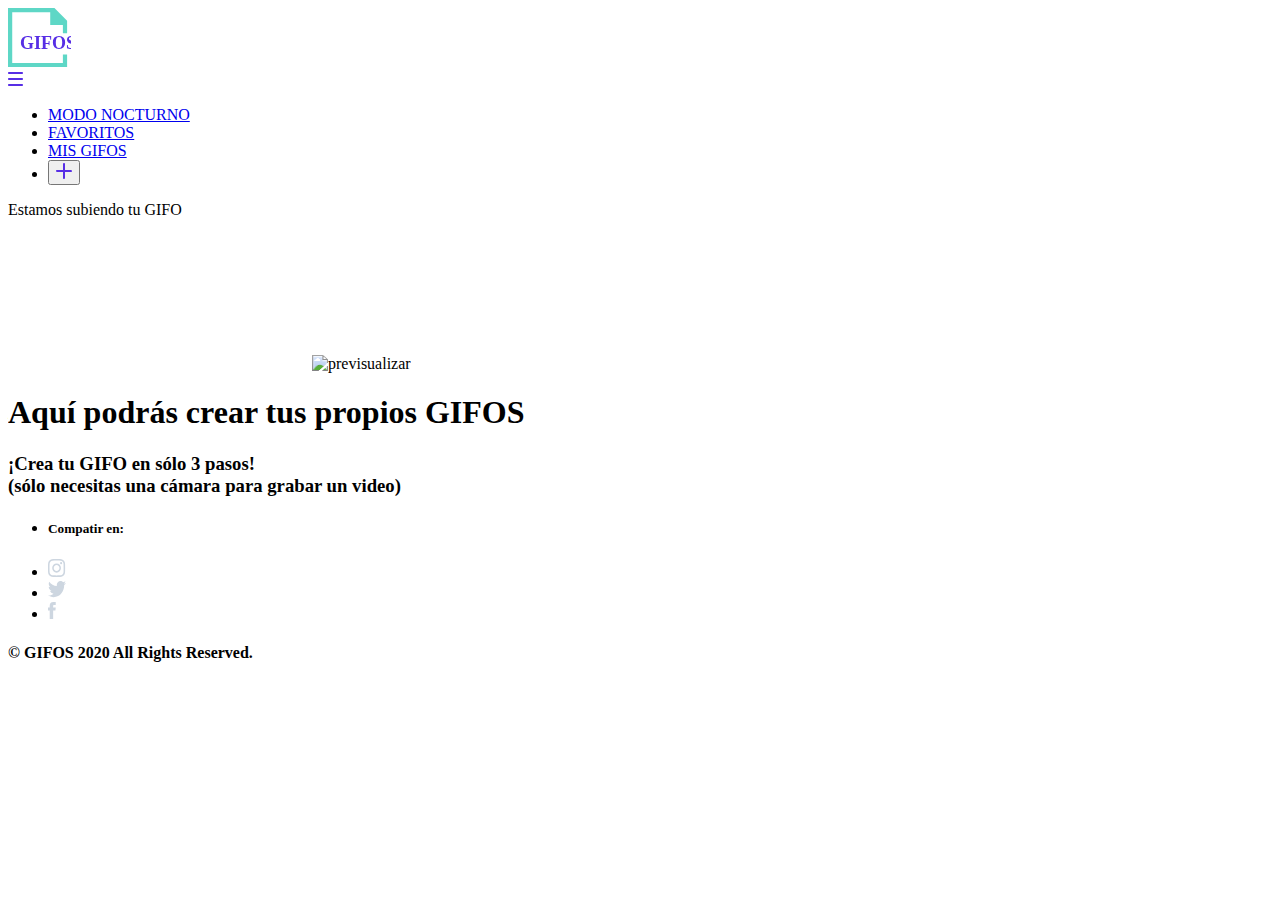
==== crearGif/index.html @ 66634df3 "Agregando sección crear gif" ====
<!DOCTYPE html>
<html lang="en">

<head>
    <meta charset="UTF-8">
    <meta name="viewport" content="width=device-width, initial-scale=1.0">
    <link rel="stylesheet" href="/css/style.css" id='lightTheme' class="lightTheme dark">
    <link href="https://fonts.googleapis.com/css2?family=Montserrat:wght@400;500;700&display=swap" rel="stylesheet">
    <link href="https://fonts.googleapis.com/css2?family=Roboto&display=swap" rel="stylesheet">
    <title>Crear</title>
</head>

<body>
    <header>
        <nav>
            <div class="logo">
                <a href="/index.html"><img src="/img/logo-desktop.svg" alt="Logo"></a>
            </div>
            <div class="menu-hamburguesa">
                <img src="/img/burger.svg" alt="" class="img-burger display">
                <img src="/img/button-close.svg" alt="" class="close-btn display" style="display: none;">
            </div>
            <ul id="list" class="list">
                <li><a href="#" id="darkMode"> MODO NOCTURNO</a></li>
                <li><a href="/Favoritos/"> FAVORITOS </a></li>
                <li><a href="/MisGifos/"> MIS GIFOS </a></li>
                <li id="btn-crear"><button><a href="/Favoritos/"><img src="/img/button-crear-gifo.svg"
                                alt="Boton crear gifos"></a></button></li>
            </ul>
        </nav>
    </header>
    <section class="container">

        <div class="create" id="create">

            <div class="camara" id="camara"></div>
            <div class="light-camara" id="light-camara"></div>
            <div class="video-container" id="video-container">

                <div class="prev-overlay" id="prev-overlay">Estamos subiendo tu GIFO</div>
                <div class="download-video"></div>
                <div class="link"></div>
                <video class="video"></video>
                <img src="#" class="prev hide" id="prev" alt="previsualizar" />
                <div class="create-text">

                    <h1 class="h1">Aquí podrás crear tus propios <span class="green-text"> GIFOS</span> </h1>
                    <h3 class="h3">¡Crea tu GIFO en sólo 3 pasos! <br>(sólo necesitas una cámara para grabar un video)
                    </h3>

                </div>


            </div>
            <div class="pelicula" id="pelicula"></div>
    </section>

    <!-- Seccion Footer -->
    <footer>
        <ul>
            <li>
                <h5>Compatir en:</h5>
            </li>
            <li><a href=""><img src="/img/icon_instagram.svg" alt="" id="instagram"></a></li>
            <li><a href=""><img src="/img/icon-twitter.svg" alt="" id="twitter"></a></li>
            <li><a href=""><img src="/img/icon_facebook.svg" alt="" id="facebook"></a></li>
        </ul>
        <h4>© GIFOS 2020 All Rights Reserved.</h4>
    </footer>
    <!-- Scripts JavaScript -->
    <script src="/js/app.js"></script>
    <script src="/js/darkMode.js"></script>
    <script src="/js/hamburgerMenu.js"></script>

</body>


</html>
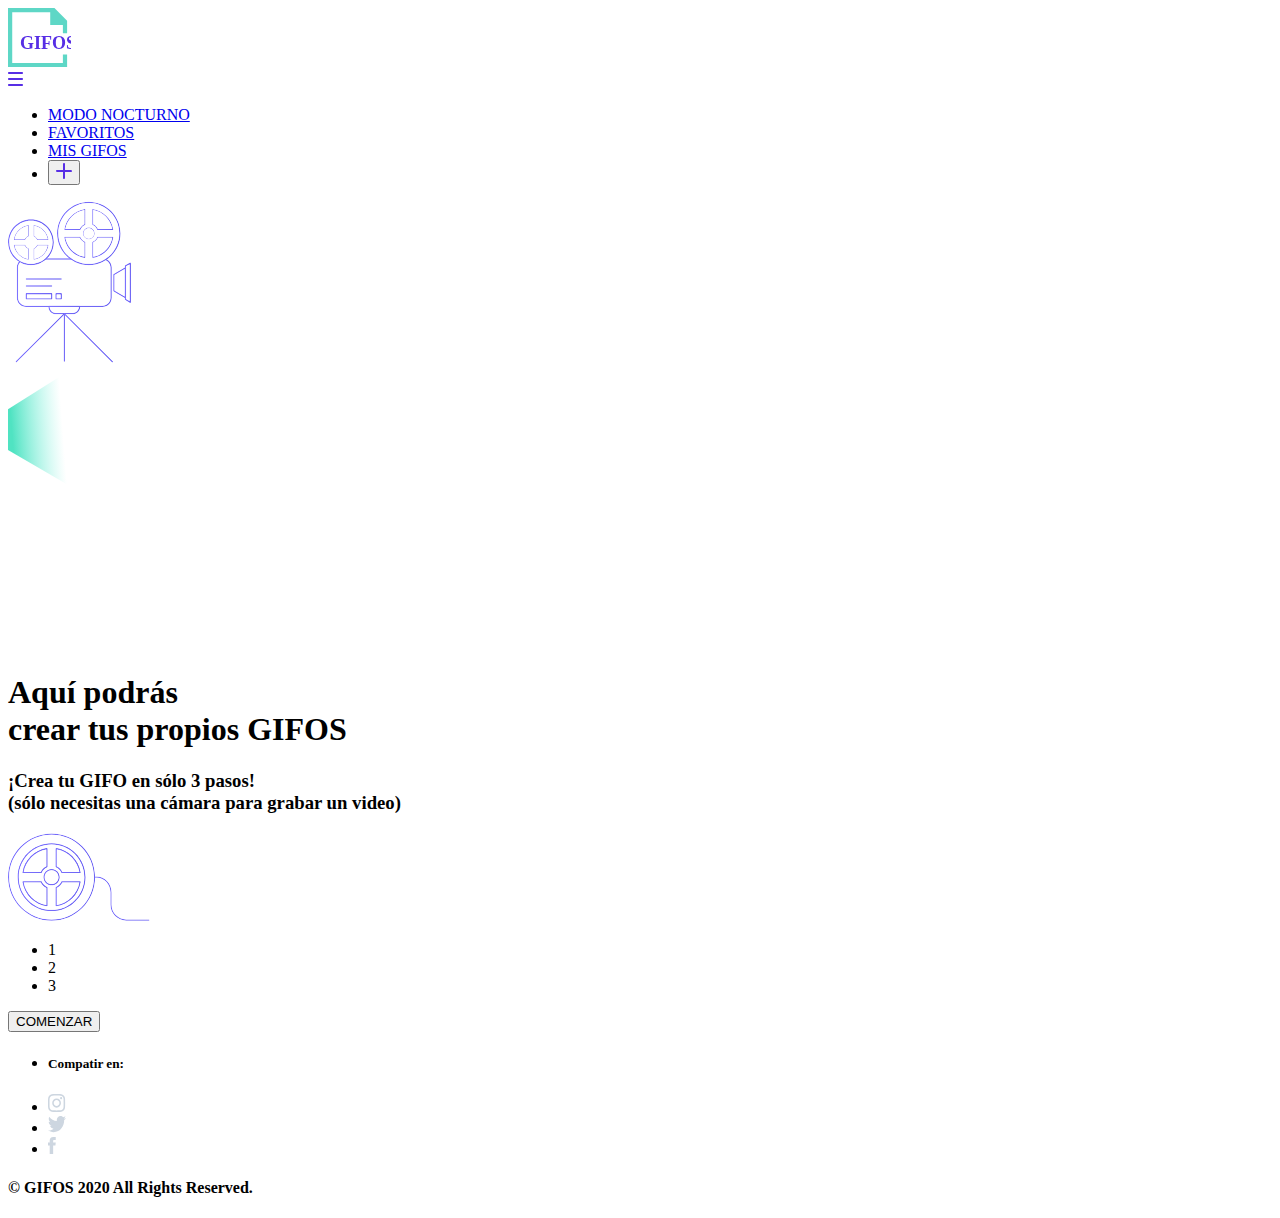
==== commit d3a46800: "Agregando contenido en Crear Gif" ====
--- a/crearGif/index.html
+++ b/crearGif/index.html
@@ -24,35 +24,54 @@
                 <li><a href="#" id="darkMode"> MODO NOCTURNO</a></li>
                 <li><a href="/Favoritos/"> FAVORITOS </a></li>
                 <li><a href="/MisGifos/"> MIS GIFOS </a></li>
-                <li id="btn-crear"><button><a href="/Favoritos/"><img src="/img/button-crear-gifo.svg"
+                <li id="btn-crear"><button><a href="/crearGif/"><img src="/img/button-crear-gifo.svg"
                                 alt="Boton crear gifos"></a></button></li>
             </ul>
         </nav>
     </header>
-    <section class="container">
+    <section class="container-create">
 
         <div class="create" id="create">
 
-            <div class="camara" id="camara"></div>
-            <div class="light-camara" id="light-camara"></div>
+            <div class="camara" id="camara">
+                <img src="/img/camara.svg" alt="">
+            </div>
+            <div class="light-camara" id="light-camara">
+                <img src="/img/element-luz-camara.svg" alt="">
+            </div>
             <div class="video-container" id="video-container">
 
-                <div class="prev-overlay" id="prev-overlay">Estamos subiendo tu GIFO</div>
+                <div class="prev-overlay" id="prev-overlay" style="display: none;">Estamos subiendo tu GIFO</div>
                 <div class="download-video"></div>
                 <div class="link"></div>
                 <video class="video"></video>
-                <img src="#" class="prev hide" id="prev" alt="previsualizar" />
+                <img src="#" class="prev hide" id="prev" alt="previsualizar" style="display: none;" />
                 <div class="create-text">
+                    <h1>Aquí podrás <br> crear tus propios <span class="green-text"> GIFOS</span> </h1>
+                    <h3>¡Crea tu GIFO en sólo 3 pasos! <br>(sólo necesitas una cámara para grabar un video)
+                    </h3>
+                </div>
+            </div>
+            <div class="movie-icon" id="movie-icon">
+                <img src="/img/pelicula.svg" alt="">
+            </div>
+            <div class="circles">
+                <ul>
+                    <li>
+                        <div class="one">1</div>
+                    </li>
+                    <li>
+                        <div class="two">2</div>
+                    </li>
+                    <li>
+                        <div class="three">3</div>
+                    </li>
+                </ul>
+            </div>
+            <div class="clock"></div>
+            <div class="line-blue"></div>
+            <div class="btn-start"><button>COMENZAR</button></div>
 
-                    <h1 class="h1">Aquí podrás crear tus propios <span class="green-text"> GIFOS</span> </h1>
-                    <h3 class="h3">¡Crea tu GIFO en sólo 3 pasos! <br>(sólo necesitas una cámara para grabar un video)
-                    </h3>
-
-                </div>
-
-
-            </div>
-            <div class="pelicula" id="pelicula"></div>
     </section>
 
     <!-- Seccion Footer -->
@@ -69,6 +88,7 @@
     </footer>
     <!-- Scripts JavaScript -->
     <script src="/js/app.js"></script>
+    <script src="/js/createGif.js"></script>
     <script src="/js/darkMode.js"></script>
     <script src="/js/hamburgerMenu.js"></script>
 
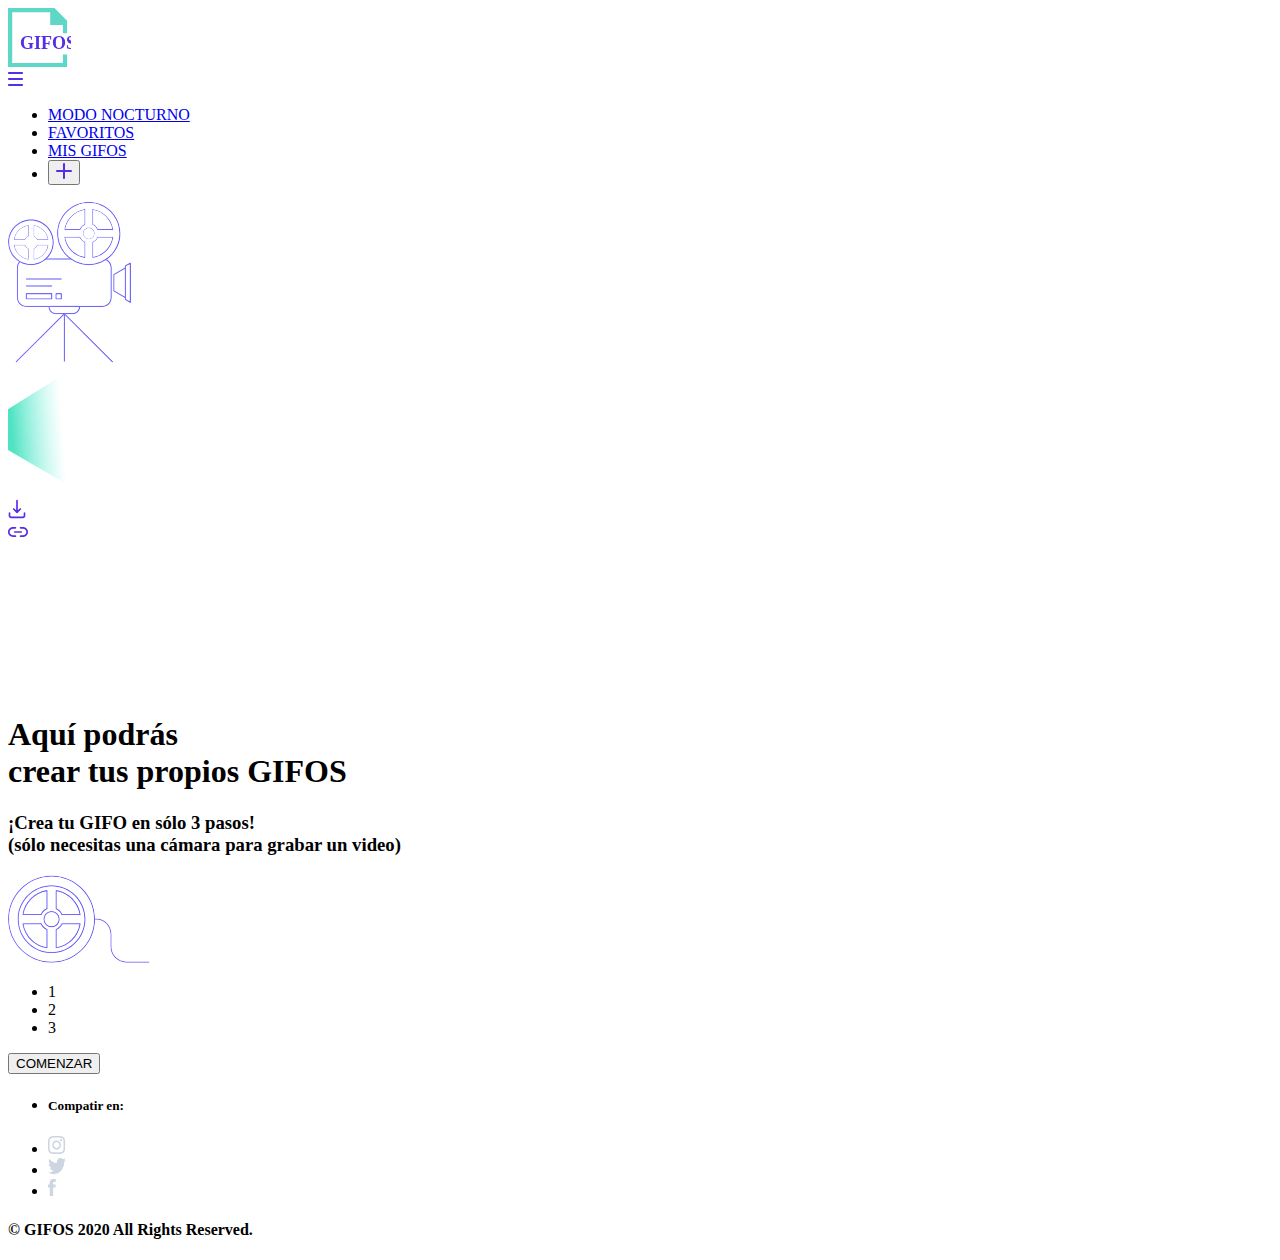
==== commit f3df95fe: "Agregue div contenedor para cada icono del gif creado" ====
--- a/crearGif/index.html
+++ b/crearGif/index.html
@@ -40,9 +40,16 @@
                 <img src="/img/element-luz-camara.svg" alt="">
             </div>
             <div class="video-container" id="video-container">
-
-                <div class="prev-overlay" id="prev-overlay" style="display: none;">Estamos subiendo tu GIFO</div>
-                <div class="download-video"></div>
+                <div class="prev-overlay" id="prev-overlay" style="display: none;"> Estamos subiendo tu GIFO
+                </div>
+                <div class="download-video">
+                    <div class="download-gif-created">
+                        <img src="/img/icon-download.svg" alt="" id="download-gif-created">
+                    </div>
+                    <div class="link-gif-created">
+                        <img src="/img/icon-link.svg" alt="" id="link-gif-created">
+                    </div>
+                </div>
                 <div class="link"></div>
                 <video class="video"></video>
                 <img src="#" class="prev hide" id="prev" alt="previsualizar" style="display: none;" />
@@ -70,7 +77,9 @@
             </div>
             <div class="clock"></div>
             <div class="line-blue"></div>
-            <div class="btn-start"><button>COMENZAR</button></div>
+            <div class="btn-start btn-record btn-finish"><button>COMENZAR</button></div>
+            <div class="btn-record" style="display: none;"><button>GRABAR</button></div>
+            <div class="btn-finish" style="display: none;"><button>FINALIZAR</button></div>
 
     </section>
 
@@ -89,8 +98,10 @@
     <!-- Scripts JavaScript -->
     <script src="/js/app.js"></script>
     <script src="/js/createGif.js"></script>
+    <script src="https://www.WebRTC-Experiment.com/RecordRTC.js"></script>
     <script src="/js/darkMode.js"></script>
     <script src="/js/hamburgerMenu.js"></script>
+    <script src="/js/modal.js"></script>
 
 </body>
 
